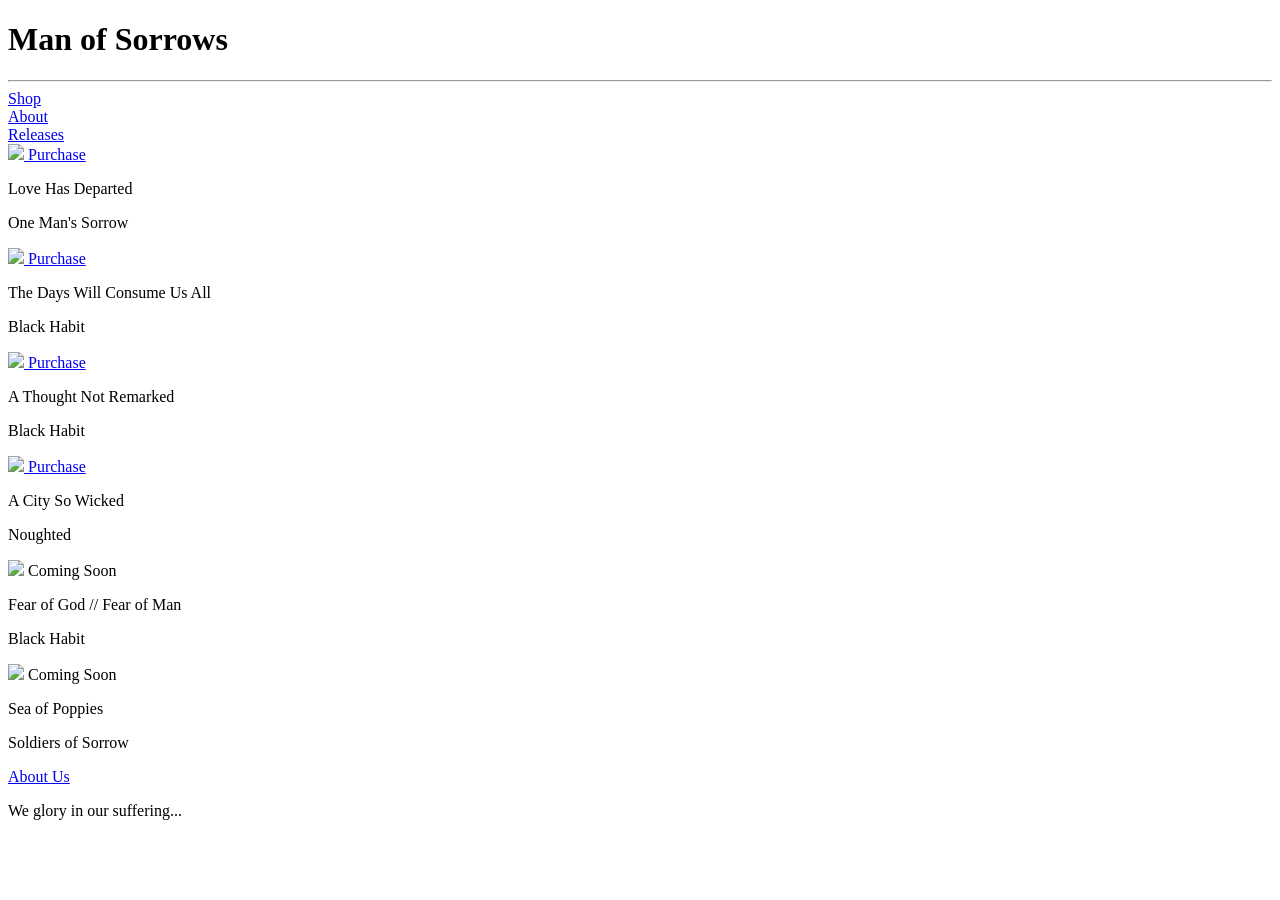
==== index.html @ 578d46f8 "Add files via upload" ====
<!DOCTYPE html>
<html lang="en">
<head>
  <meta charset="utf-8" name="viewport" content="width=device-width, initial-scale=1.0">
  <title>Man of Sorrows Records</title>
  <link rel="stylesheet" href="style.css">
  <link rel="preconnect" href="https://fonts.googleapis.com">
  <link rel="preconnect" href="https://fonts.gstatic.com" crossorigin>
  <link href="https://fonts.googleapis.com/css2?family=Grenze+Gotisch:wght@100..900&display=swap" rel="stylesheet">
</head>
<body>
  <header>
    <h1 class="grenze-gotisch-uniquifier">Man of Sorrows</h1>
    <hr>
  </header>
  <div class="wrapper">
    <div class="sidebar">
      <nav>
        <a href="shop.html">Shop</a>
        <br>
        <a href="about.html">About</a>
        <br>
        <a href="releases.html">Releases</a>
      </nav>
    </div>
    <main>
      <div class="release-display">
        <section>
          <a href="https://onemanssorrow.bandcamp.com/album/love-has-departed-demo" class="card-link">
            <img src="love_has_departed.jpg" padding="10px">
            <span class="card-link-text">Purchase</span>
          </a>
          <p>Love Has Departed</p>
          <p class="artist-title">One Man's Sorrow</p>
        </section>
        <section>
          <a href="https://blackhabit.bandcamp.com/track/the-days-will-consume-us-all" class="card-link">
            <img src="the_days_will_consume_us_all.jpg" padding="10px">
            <span class="card-link-text">Purchase</span>
          </a>
          <p>The Days Will Consume Us All</p>
          <p class="artist-title">Black Habit</p>
        </section>
        <section>
          <a href="https://blackhabit.bandcamp.com/track/a-thought-not-remarked" class="card-link">
            <img src="thought_not_remarked.jpg" padding="10px">
            <span class="card-link-text">Purchase</span>
          </a>
          <p>A Thought Not Remarked</p>
          <p class="artist-title">Black Habit</p>
        </section>
        <section>
          <a href="https://noughted.bandcamp.com/track/a-city-so-wicked" class="card-link">
            <img src="noughted.jpg" padding="10px">
            <span class="card-link-text">Purchase</span>
          </a>
          <p>A City So Wicked</p>
          <p class="artist-title">Noughted</p>
        </section>
        <section>
          <a class="card-link">
            <img src="fear-of-god.jpeg" padding="10px">
            <span class="card-link-text">Coming Soon</span>
          </a>
          <p>Fear of God // Fear of Man</p>
          <p class="artist-title">Black Habit</p>
        </section>
        <section>
          <a class="card-link">
            <img src="sea_of_poppies.jpeg" padding="10px">
            <span class="card-link-text">Coming Soon</span>
          </a>
          <p>Sea of Poppies</p>
          <p class="artist-title">Soldiers of Sorrow</p>
        </section>
      </div>  
    </main>
  </div>
  <div class="footer-wrap">
    <footer>
      <div class="foot-sidebar">
        <section>
          <a href="about.html">About Us</a>
        </section>
      </div>
      <div class="foot-info">
        <p class="grenze-gotisch-uniquifier">We glory in our suffering...</p>
      </div>
    </footer>
  </div>
</body>
</html>
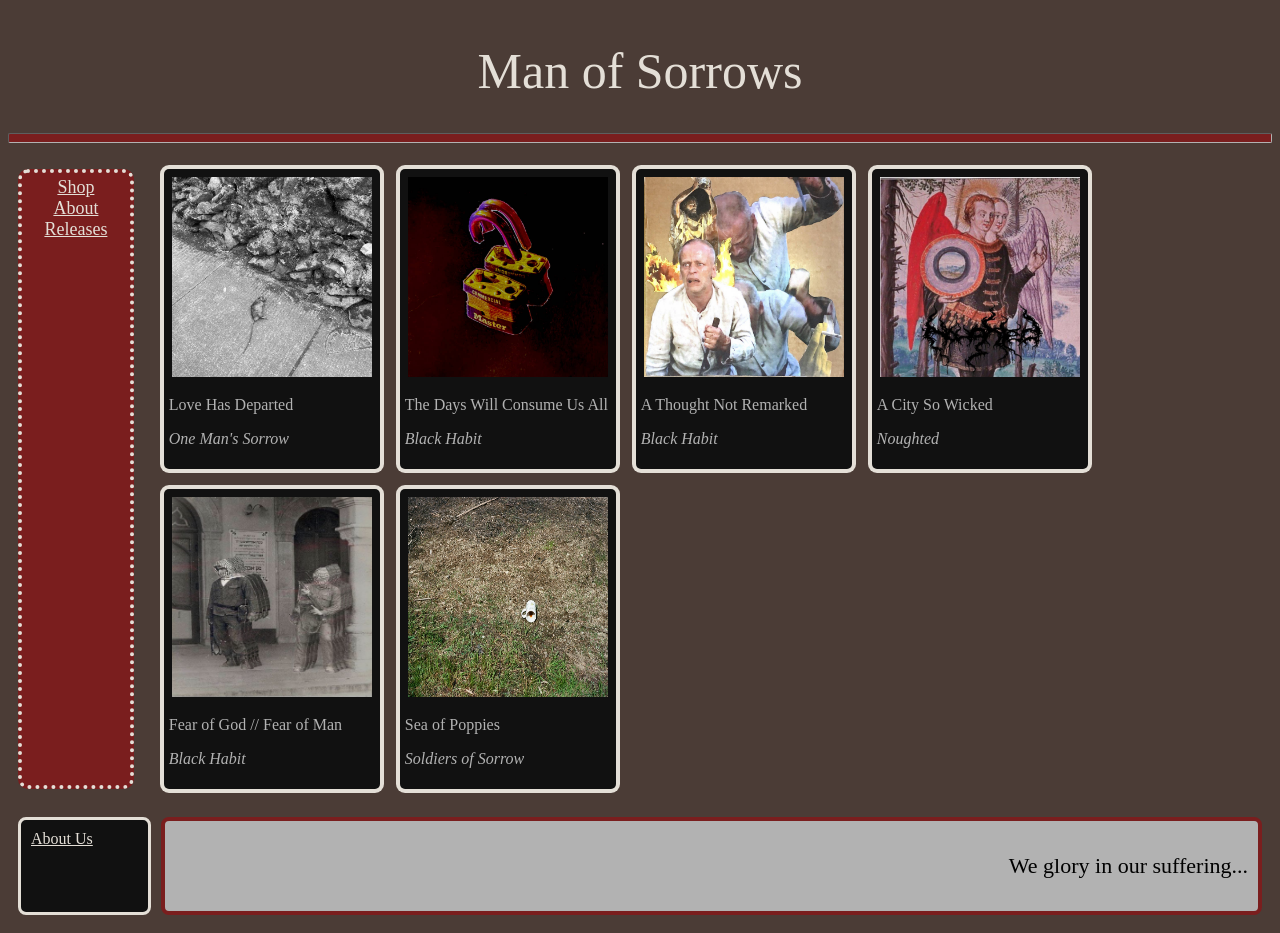
==== commit 07edfbc4: "Update index.html Changed image src to relative path" ====
--- a/index.html
+++ b/index.html
@@ -27,7 +27,7 @@
       <div class="release-display">
         <section>
           <a href="https://onemanssorrow.bandcamp.com/album/love-has-departed-demo" class="card-link">
-            <img src="love_has_departed.jpg" padding="10px">
+            <img src="/images/love_has_departed.jpg" padding="10px">
             <span class="card-link-text">Purchase</span>
           </a>
           <p>Love Has Departed</p>
@@ -35,7 +35,7 @@
         </section>
         <section>
           <a href="https://blackhabit.bandcamp.com/track/the-days-will-consume-us-all" class="card-link">
-            <img src="the_days_will_consume_us_all.jpg" padding="10px">
+            <img src="/images/the_days_will_consume_us_all.jpg" padding="10px">
             <span class="card-link-text">Purchase</span>
           </a>
           <p>The Days Will Consume Us All</p>
@@ -43,7 +43,7 @@
         </section>
         <section>
           <a href="https://blackhabit.bandcamp.com/track/a-thought-not-remarked" class="card-link">
-            <img src="thought_not_remarked.jpg" padding="10px">
+            <img src="/images/thought_not_remarked.jpg" padding="10px">
             <span class="card-link-text">Purchase</span>
           </a>
           <p>A Thought Not Remarked</p>
@@ -51,7 +51,7 @@
         </section>
         <section>
           <a href="https://noughted.bandcamp.com/track/a-city-so-wicked" class="card-link">
-            <img src="noughted.jpg" padding="10px">
+            <img src="/images/noughted.jpg" padding="10px">
             <span class="card-link-text">Purchase</span>
           </a>
           <p>A City So Wicked</p>
@@ -59,7 +59,7 @@
         </section>
         <section>
           <a class="card-link">
-            <img src="fear-of-god.jpeg" padding="10px">
+            <img src="/images/fear-of-god.jpeg" padding="10px">
             <span class="card-link-text">Coming Soon</span>
           </a>
           <p>Fear of God // Fear of Man</p>
@@ -67,7 +67,7 @@
         </section>
         <section>
           <a class="card-link">
-            <img src="sea_of_poppies.jpeg" padding="10px">
+            <img src="/images/sea_of_poppies.jpeg" padding="10px">
             <span class="card-link-text">Coming Soon</span>
           </a>
           <p>Sea of Poppies</p>
@@ -89,4 +89,4 @@
     </footer>
   </div>
 </body>
-</html>+</html>
--- a/style.css
+++ b/style.css
@@ -0,0 +1,229 @@
+body {
+    background-color: #4B3C36;
+    text-align: justify;
+    background-image: url("m_o_s.png");
+    background-size: 600px;
+    background-repeat: no-repeat;
+    background-position: top right;
+    background-attachment: fixed;
+    display: flex;
+    flex-direction: column;
+    gap: 8px;
+    min-height: 100vh;
+}
+
+.wrapper {
+    display: flex;
+    gap: 10px;
+}
+
+.sidebar {
+    background-color: #7A1E1E;
+    background-image: url("crucifix.png");
+    background-position-x: -225px;
+    background-position-y: 60px;
+    background-size: 500px;
+    background-repeat: no-repeat;
+    width: 10%;
+    margin: 10px;
+    border-radius: 10px;
+    border-style: dotted;
+    border-width: 4px;
+    border-color: #E4DFD7;
+    padding: 4px;
+    text-align: center;
+    font-size: 18px;
+    position: relative;
+}
+
+.sidebar:hover {
+    background-color: black;
+    background-image: url("judas-kiss.png");
+    background-position-x: -185px;
+    background-position-y: 60px;
+    background-size: 500px;
+    background-repeat: no-repeat;
+    transition: transform 0.3s ease;
+    width: 10%;
+    margin: 10px;
+    border-radius: 10px;
+    border-style: dotted;
+    border-width: 4px;
+    border-color: #E4DFD7;
+    padding: 4px;
+    text-align: center;
+}
+
+/* .sidebar:hover a {
+    display: block;
+} */
+
+.release-display {
+    display: flex;
+    flex-wrap: wrap;
+
+}
+
+.release-display section {
+    margin: 10px;
+    background-color: #111111;
+    color:#B2B2B2;
+    text-align: justify;
+    border-radius: 5px;
+    box-shadow: 0px 0px 0px 4px #E4DFD7;
+    gap: 10px;
+    padding: 5px;
+    margin: 10px;
+}
+
+.release-display img {
+    display: block;
+    width: 200px;
+    height:200px;
+    padding: 3px;
+}
+
+.card-link img {
+  opacity: 1;
+}
+
+.card-link:hover img,
+.card-link:focus img {
+  opacity: 0.3;
+}
+
+.card-link {
+    position: relative;
+}
+
+.card-link .card-link-text {
+    display: none;
+    background-color: #7A1E1E;
+    color: white;
+    font-size: 18px;
+    text-align: center;
+    transition: transform 0.3s ease;
+    position:absolute;
+    border-radius:4px;
+    padding: 4px;
+    top: 50%;
+    left:50%;
+    transform: translate(-50%,-50%); 
+    /* translate can be: translateY(), translateX(), or translate(X,Y) */
+}
+
+
+.card-link:hover .card-link-text,
+.card-link:focus .card-link-text {
+    display: inline-block;
+}
+
+
+.button {
+    background-color: #7A1E1E;
+    color: white;
+    font-size: 12px;
+    text-align: center;
+}
+
+.artist-title {
+    color:#B2B2B2;
+    font-style:oblique;
+}
+
+a {
+    color: #E4DFD7;
+}
+
+
+.grenze-gotisch-uniquifier {
+  font-family: "Grenze Gotisch", serif;
+  font-optical-sizing: auto;
+  font-weight: 300;
+  font-style: normal;
+}
+
+h1 {
+    text-align: center;
+    color: #E4DFD7;
+    position: sticky;
+    top: 0;
+    font-size: 50px;
+}
+
+hr {
+    height: 8px;
+    background-color: #7A1E1E;
+    border-color: #B2B2B2;
+    border-radius: 2px;
+}
+
+footer {
+    display: flex;
+    gap: 10px;
+    margin: 10px;
+}
+
+.footer-wrap {
+    border-width: 4px;
+    border-radius: 8px;
+    gap: 10px;
+}
+
+.foot-sidebar {
+    background-color: #111111;
+    border-radius: 8px;
+    border-style: solid;
+    border-color: #E4DFD7;
+    width: 10%;
+    font-size: 16px;
+    padding: 10px;
+    text-align: justify;
+    border-radius: 8px;
+}
+
+.foot-info {
+    font-size: 22px;
+    border-radius: 8px;
+    background-color:#B2B2B2;
+    background-image: url("crown-of-thorns.png");
+    background-repeat: no-repeat;
+    background-position: center center;
+    background-size: 200px;
+    border-style: solid;
+    border-color: #7A1E1E;
+    border-width: 4px;
+    width: 100%;
+    padding: 10px;
+    text-align: right;
+}
+
+/* CSS for about.html */
+
+.about-wrap {
+    display: flex;
+    flex-direction: row;
+}
+
+.about-wrap section {
+    background-color: #111111;
+    color:#E4DFD7;
+    border-radius: 5px;
+    text-align: left;
+    padding: 12px;
+    width: fit-content;
+    font-size: 20px;
+}
+
+.about-wrap h2 {
+    text-align: center;
+    font-size: 28px;
+    background-color: #7A1E1E;
+    border-radius: 6px;
+}
+
+
+/* #7A1E1E dark red */
+/* #B2B2B2 light gray */
+/* #111111 blackish */
+/* #E4DFD7 linen */
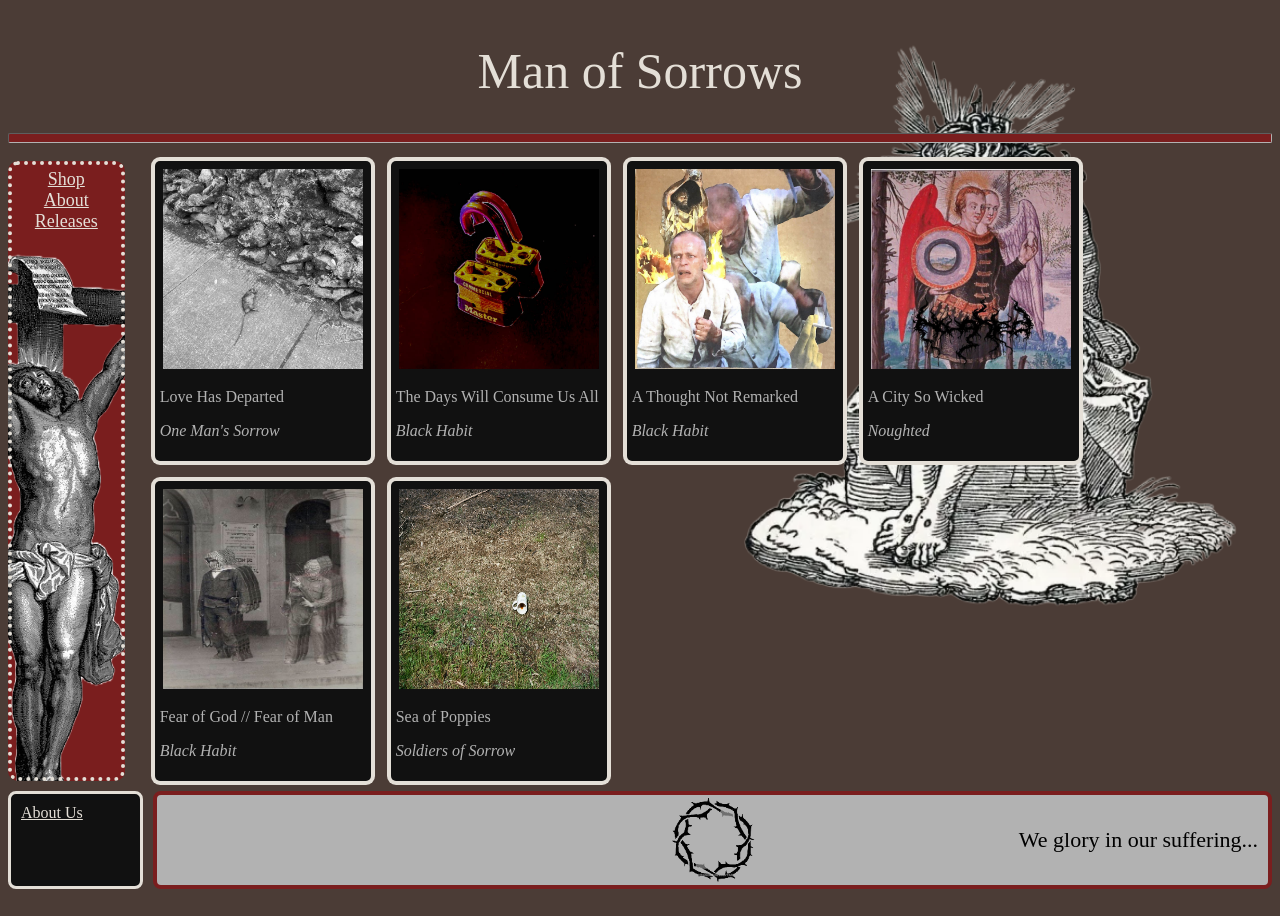
==== commit 175df5bf: "create js file link js to index" ====
--- a/index.html
+++ b/index.html
@@ -27,7 +27,7 @@
       <div class="release-display">
         <section>
           <a href="https://onemanssorrow.bandcamp.com/album/love-has-departed-demo" class="card-link">
-            <img src="/images/love_has_departed.jpg" padding="10px">
+            <img src="images/love_has_departed.jpg" padding="10px">
             <span class="card-link-text">Purchase</span>
           </a>
           <p>Love Has Departed</p>
@@ -35,7 +35,7 @@
         </section>
         <section>
           <a href="https://blackhabit.bandcamp.com/track/the-days-will-consume-us-all" class="card-link">
-            <img src="/images/the_days_will_consume_us_all.jpg" padding="10px">
+            <img src="images/the_days_will_consume_us_all.jpg" padding="10px">
             <span class="card-link-text">Purchase</span>
           </a>
           <p>The Days Will Consume Us All</p>
@@ -43,7 +43,7 @@
         </section>
         <section>
           <a href="https://blackhabit.bandcamp.com/track/a-thought-not-remarked" class="card-link">
-            <img src="/images/thought_not_remarked.jpg" padding="10px">
+            <img src="images/thought_not_remarked.jpg" padding="10px">
             <span class="card-link-text">Purchase</span>
           </a>
           <p>A Thought Not Remarked</p>
@@ -51,7 +51,7 @@
         </section>
         <section>
           <a href="https://noughted.bandcamp.com/track/a-city-so-wicked" class="card-link">
-            <img src="/images/noughted.jpg" padding="10px">
+            <img src="images/noughted.jpg" padding="10px">
             <span class="card-link-text">Purchase</span>
           </a>
           <p>A City So Wicked</p>
@@ -59,7 +59,7 @@
         </section>
         <section>
           <a class="card-link">
-            <img src="/images/fear-of-god.jpeg" padding="10px">
+            <img src="images/fear-of-god.jpeg" padding="10px">
             <span class="card-link-text">Coming Soon</span>
           </a>
           <p>Fear of God // Fear of Man</p>
@@ -67,7 +67,7 @@
         </section>
         <section>
           <a class="card-link">
-            <img src="/images/sea_of_poppies.jpeg" padding="10px">
+            <img src="images/sea_of_poppies.jpeg" padding="10px">
             <span class="card-link-text">Coming Soon</span>
           </a>
           <p>Sea of Poppies</p>
@@ -88,5 +88,6 @@
       </div>
     </footer>
   </div>
+  <script src="script.js"></script>
 </body>
 </html>
--- a/style.css
+++ b/style.css
@@ -1,30 +1,51 @@
 body {
     background-color: #4B3C36;
     text-align: justify;
-    background-image: url("m_o_s.png");
+    background-image: url("images/m_o_s.png");
     background-size: 600px;
     background-repeat: no-repeat;
     background-position: top right;
     background-attachment: fixed;
     display: flex;
     flex-direction: column;
-    gap: 8px;
+    /* gap: 8px; */
     min-height: 100vh;
 }
 
 .wrapper {
     display: flex;
     gap: 10px;
+    max-width: 100%;
 }
 
 .sidebar {
     background-color: #7A1E1E;
-    background-image: url("crucifix.png");
+    background-image: url("images/crucifix.png");
     background-position-x: -225px;
     background-position-y: 60px;
     background-size: 500px;
     background-repeat: no-repeat;
     width: 10%;
+    margin: 10px 10px 10px 0px;
+    border-radius: 10px;
+    border-style: dotted;
+    border-width: 4px;
+    border-color: #E4DFD7;
+    padding: 4px;
+    text-align: center;
+    font-size: 18px;
+    position: relative;
+}
+
+/* .sidebar:hover {
+    background-color: black;
+    background-image: url("images/judas-kiss.png");
+    background-position-x: -185px;
+    background-position-y: 60px;
+    background-size: 500px;
+    background-repeat: no-repeat;
+    transition: transform 0.3s ease;
+    width: 10%;
     margin: 10px;
     border-radius: 10px;
     border-style: dotted;
@@ -32,27 +53,7 @@
     border-color: #E4DFD7;
     padding: 4px;
     text-align: center;
-    font-size: 18px;
-    position: relative;
-}
-
-.sidebar:hover {
-    background-color: black;
-    background-image: url("judas-kiss.png");
-    background-position-x: -185px;
-    background-position-y: 60px;
-    background-size: 500px;
-    background-repeat: no-repeat;
-    transition: transform 0.3s ease;
-    width: 10%;
-    margin: 10px;
-    border-radius: 10px;
-    border-style: dotted;
-    border-width: 4px;
-    border-color: #E4DFD7;
-    padding: 4px;
-    text-align: center;
-}
+} */
 
 /* .sidebar:hover a {
     display: block;
@@ -156,18 +157,21 @@
     background-color: #7A1E1E;
     border-color: #B2B2B2;
     border-radius: 2px;
+    max-width: 100%;
 }
 
 footer {
     display: flex;
     gap: 10px;
-    margin: 10px;
+    /* margin: 10px; */
+    max-width: 100%;
 }
 
 .footer-wrap {
     border-width: 4px;
     border-radius: 8px;
     gap: 10px;
+    max-width: 100%;
 }
 
 .foot-sidebar {
@@ -180,13 +184,15 @@
     padding: 10px;
     text-align: justify;
     border-radius: 8px;
+    max-width: 100%;
 }
 
 .foot-info {
+    max-width: 100%;
     font-size: 22px;
     border-radius: 8px;
     background-color:#B2B2B2;
-    background-image: url("crown-of-thorns.png");
+    background-image: url("images/crown-of-thorns.png");
     background-repeat: no-repeat;
     background-position: center center;
     background-size: 200px;
@@ -222,8 +228,64 @@
     border-radius: 6px;
 }
 
+@media screen and (max-width: 767px) {
+    .wrapper {
+        display: flex;
+        flex-direction: column;
+    }
+    .release-display {
+        justify-content: center;
+    }
+    .sidebar {
+        width: 100%;
+        background-color: #7A1E1E;
+        background-image: url("images/crucifix.png");
+        background-position-x: 5px;
+        background-position-y: 5px;
+        background-size: 200px;
+        background-repeat: no-repeat;
+        /* margin: 10px; */
+        border-radius: 10px;
+        border-style: dotted;
+        border-width: 4px;
+        border-color: #E4DFD7;
+        padding: 15px 0px 15px 0px;
+        text-align: center;
+        font-size: 20px;
+        position: relative;
+    }
+    footer {
+        display: flex;
+        flex-direction: column;
+    }
+    .foot-sidebar {
+        width: 100vw;
+        text-align: center;
+    }
+}
+
+@media (hover:hover) {
+    .sidebar:hover {
+    background-color: black;
+    background-image: url("images/judas-kiss.png");
+    background-position-x: -185px;
+    background-position-y: 60px;
+    background-size: 500px;
+    background-repeat: no-repeat;
+    transition: transform 1s ease;
+    width: 10%;
+    border-radius: 10px;
+    border-style: dotted;
+    border-width: 4px;
+    border-color: #E4DFD7;
+    padding: 4px;
+    text-align: center;
+}
+}
+
+/* media query for large monitors needed */
 
 /* #7A1E1E dark red */
 /* #B2B2B2 light gray */
 /* #111111 blackish */
-/* #E4DFD7 linen */+/* #E4DFD7 linen */
